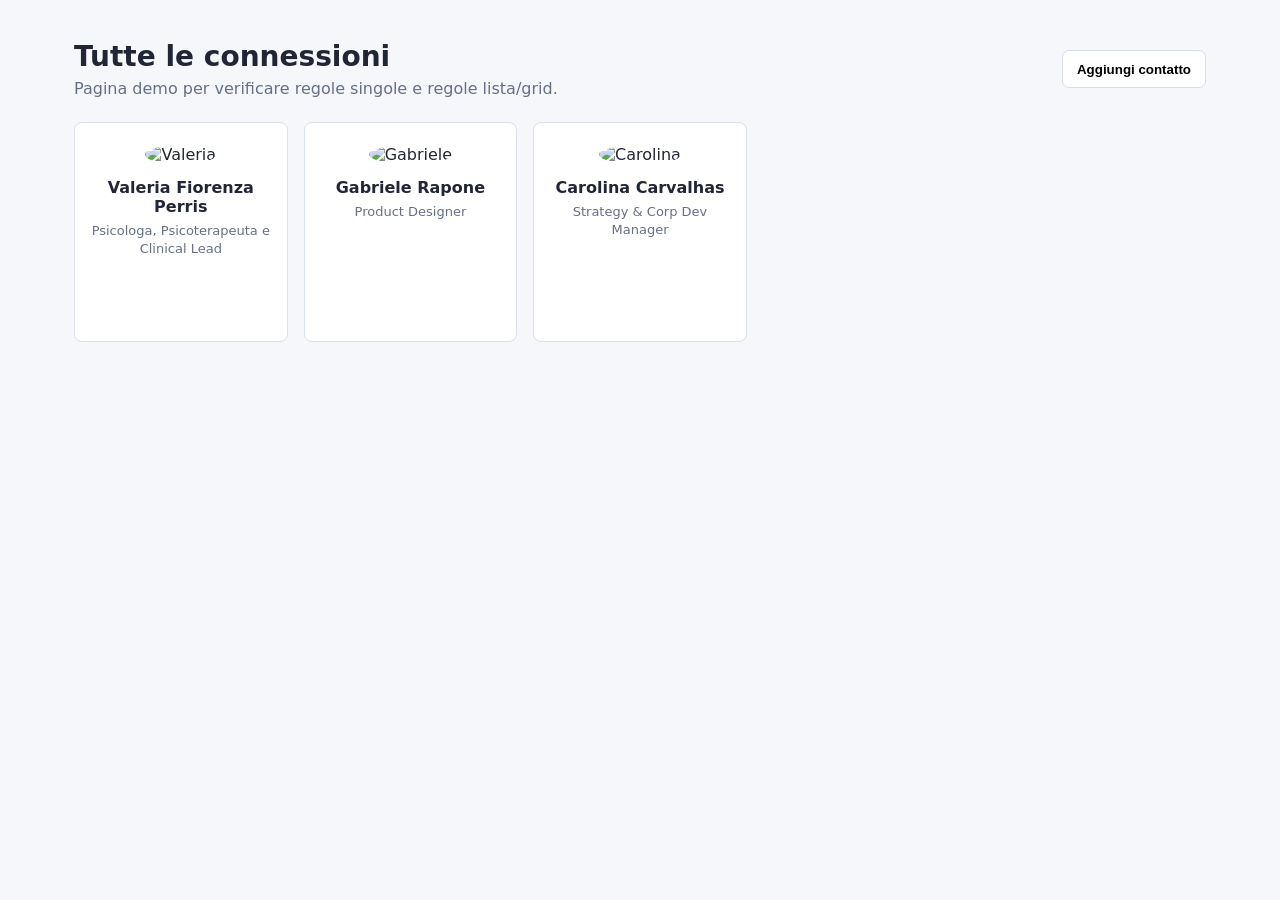
==== demo/index.html @ 9ad803c6 "Initial SensiDemo release" ====
<!doctype html>
<html lang="it">
  <head>
    <meta charset="utf-8">
    <meta name="viewport" content="width=device-width, initial-scale=1">
    <title>SensiDemo Demo</title>
    <style>
      * {
        box-sizing: border-box;
      }

      body {
        margin: 0;
        background: #f5f7fb;
        color: #202635;
        font-family: Inter, ui-sans-serif, system-ui, -apple-system, BlinkMacSystemFont, "Segoe UI", sans-serif;
      }

      main {
        max-width: 1180px;
        margin: 0 auto;
        padding: 40px 24px;
      }

      header {
        display: flex;
        align-items: center;
        justify-content: space-between;
        gap: 20px;
        margin-bottom: 24px;
      }

      h1 {
        margin: 0 0 6px;
        font-size: 28px;
        letter-spacing: 0;
      }

      p {
        margin: 0;
        color: #667085;
      }

      button {
        min-height: 38px;
        padding: 0 14px;
        border: 1px solid #d7deea;
        border-radius: 7px;
        background: #ffffff;
        cursor: pointer;
        font-weight: 700;
      }

      .grid {
        display: grid;
        grid-template-columns: repeat(auto-fill, minmax(190px, 1fr));
        gap: 16px;
      }

      .card {
        min-height: 220px;
        padding: 22px 16px;
        border: 1px solid #d9e0eb;
        border-radius: 8px;
        background: #ffffff;
        text-align: center;
      }

      .avatar {
        width: 76px;
        height: 76px;
        margin: 0 auto 14px;
        border-radius: 50%;
        object-fit: cover;
      }

      .name {
        color: #202635;
        font-weight: 800;
      }

      .role {
        margin-top: 6px;
        font-size: 13px;
        line-height: 1.35;
      }
    </style>
  </head>
  <body>
    <main>
      <header>
        <div>
          <h1>Tutte le connessioni</h1>
          <p>Pagina demo per verificare regole singole e regole lista/grid.</p>
        </div>
        <button id="addCard" type="button">Aggiungi contatto</button>
      </header>

      <section class="grid" data-testid="connections-grid">
        <article class="card" data-testid="connection-card">
          <img class="avatar" src="https://i.pravatar.cc/160?img=32" alt="Valeria">
          <div class="name">Valeria Fiorenza Perris</div>
          <p class="role">Psicologa, Psicoterapeuta e Clinical Lead</p>
        </article>
        <article class="card" data-testid="connection-card">
          <img class="avatar" src="https://i.pravatar.cc/160?img=12" alt="Gabriele">
          <div class="name">Gabriele Rapone</div>
          <p class="role">Product Designer</p>
        </article>
        <article class="card" data-testid="connection-card">
          <img class="avatar" src="https://i.pravatar.cc/160?img=47" alt="Carolina">
          <div class="name">Carolina Carvalhas</div>
          <p class="role">Strategy & Corp Dev Manager</p>
        </article>
      </section>
    </main>

    <script>
      const grid = document.querySelector("[data-testid='connections-grid']");
      const names = ["Manuel Ragusa", "Francesco Foffa", "Veronica Ragatzù", "Marco Bonizzi"];
      const roles = ["Software Engineer", "VP B2B expert", "Business Development Representative", "Senior Product Manager"];
      let index = 0;

      document.getElementById("addCard").addEventListener("click", () => {
        const name = names[index % names.length];
        const role = roles[index % roles.length];
        const card = document.createElement("article");
        card.className = "card";
        card.dataset.testid = "connection-card";
        card.innerHTML = `
          <img class="avatar" src="https://i.pravatar.cc/160?img=${20 + index}" alt="${name}">
          <div class="name">${name}</div>
          <p class="role">${role}</p>
        `;
        grid.append(card);
        index += 1;
      });
    </script>
  </body>
</html>
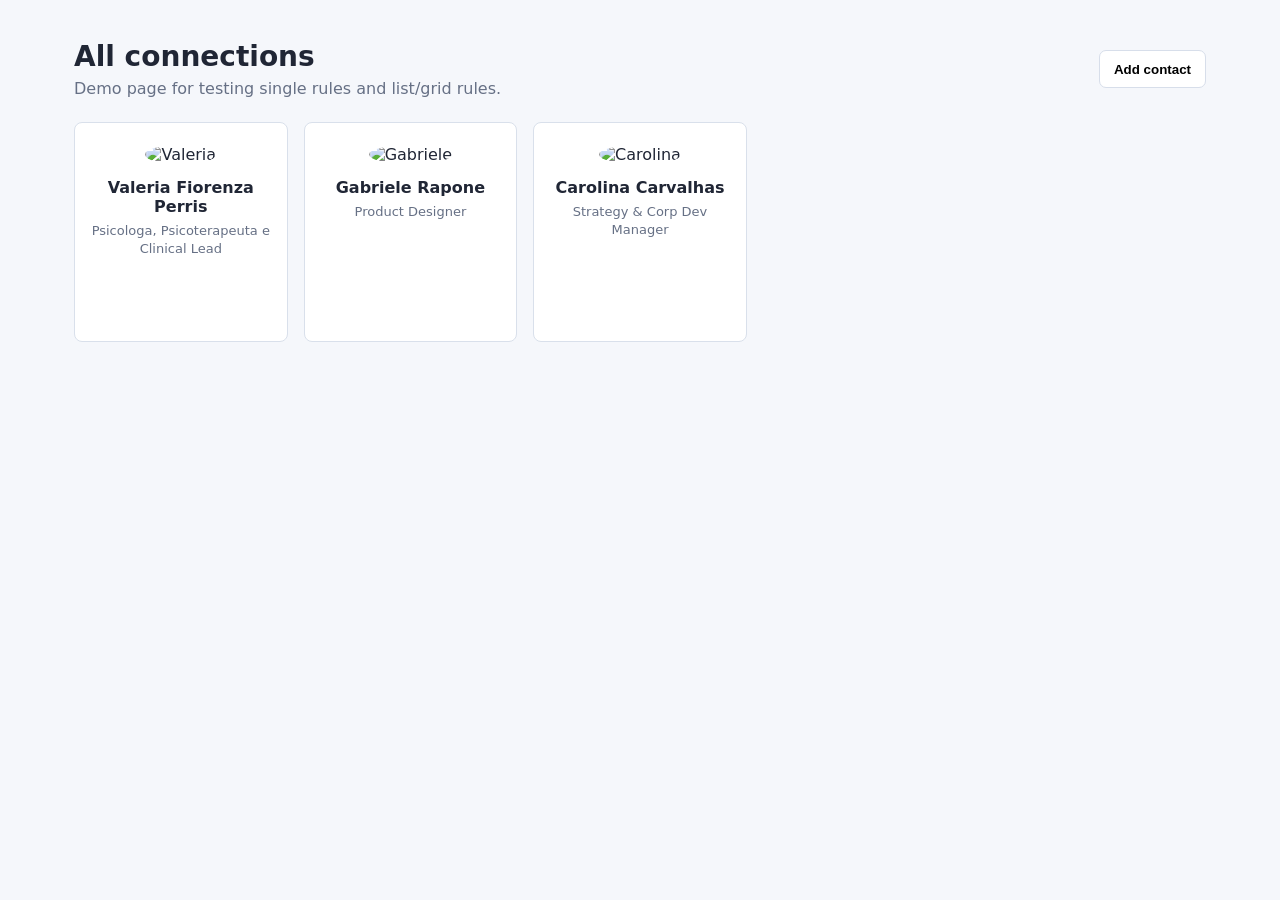
==== commit 0331e02d: "Translate extension UI to English" ====
--- a/demo/index.html
+++ b/demo/index.html
@@ -1,5 +1,5 @@
 <!doctype html>
-<html lang="it">
+<html lang="en">
   <head>
     <meta charset="utf-8">
     <meta name="viewport" content="width=device-width, initial-scale=1">
@@ -90,10 +90,10 @@
     <main>
       <header>
         <div>
-          <h1>Tutte le connessioni</h1>
-          <p>Pagina demo per verificare regole singole e regole lista/grid.</p>
+          <h1>All connections</h1>
+          <p>Demo page for testing single rules and list/grid rules.</p>
         </div>
-        <button id="addCard" type="button">Aggiungi contatto</button>
+        <button id="addCard" type="button">Add contact</button>
       </header>
 
       <section class="grid" data-testid="connections-grid">
@@ -117,8 +117,8 @@
 
     <script>
       const grid = document.querySelector("[data-testid='connections-grid']");
-      const names = ["Manuel Ragusa", "Francesco Foffa", "Veronica Ragatzù", "Marco Bonizzi"];
-      const roles = ["Software Engineer", "VP B2B expert", "Business Development Representative", "Senior Product Manager"];
+      const names = ["Maya Carter", "Noah Bennett", "Ava Mitchell", "Leo Foster"];
+      const roles = ["Software Engineer", "B2B Growth Lead", "Business Development Representative", "Senior Product Manager"];
       let index = 0;
 
       document.getElementById("addCard").addEventListener("click", () => {
